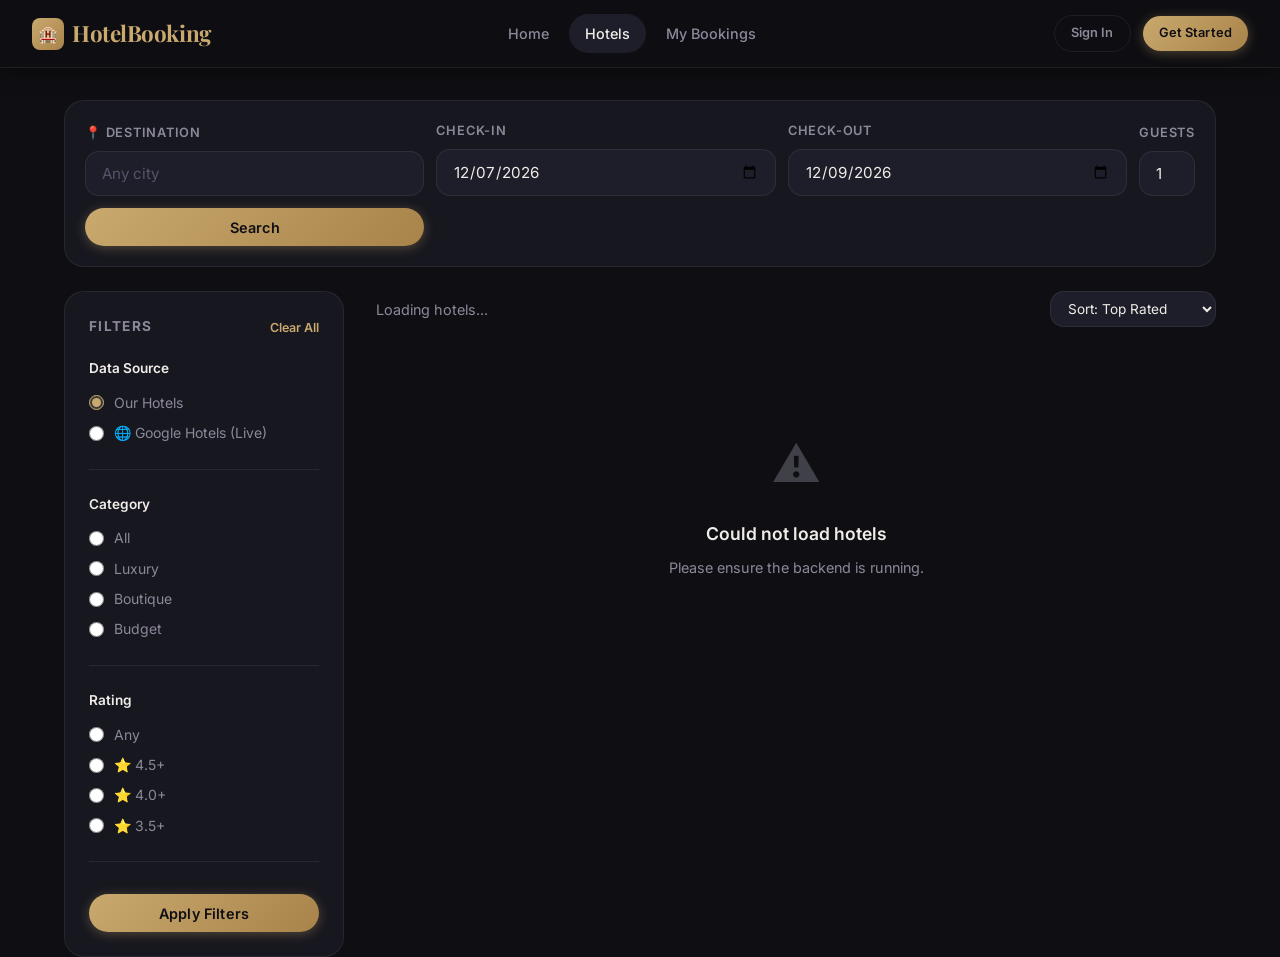
==== frontend/hotel-detail.html @ fed16449 "Hotel Booking Application - Full Stack with SerpAPI Integration" ====
<!DOCTYPE html>
<html lang="en">
<head>
  <meta charset="UTF-8"/>
  <meta name="viewport" content="width=device-width, initial-scale=1.0"/>
  <title>Hotel Details – HotelBooking</title>
  <link rel="stylesheet" href="css/style.css"/>
  <style>
    .hero-hotel {
      height: 480px; position: relative; overflow: hidden;
      margin-top: var(--nav-height);
    }
    .hero-hotel img { width: 100%; height: 100%; object-fit: cover; }
    .hero-hotel-overlay {
      position: absolute; inset: 0;
      background: linear-gradient(to top, rgba(15,15,19,0.95) 0%, rgba(15,15,19,0.3) 60%, transparent 100%);
      display: flex; align-items: flex-end; padding: 2.5rem;
    }
    .hero-hotel-info { max-width: 700px; }
    .hotel-category-badge {
      display: inline-flex; padding: 0.25rem 0.85rem;
      border-radius: var(--radius-full);
      background: rgba(201,169,110,0.15);
      border: 1px solid rgba(201,169,110,0.3);
      color: var(--color-primary); font-size: 0.78rem; font-weight: 700;
      letter-spacing: 0.08em; text-transform: uppercase; margin-bottom: 0.75rem;
    }
    .hotel-detail-name {
      font-family: var(--font-serif); font-size: 2.4rem; font-weight: 700;
      color: var(--color-text); line-height: 1.1; margin-bottom: 0.5rem;
    }
    .hotel-detail-location { font-size: 1rem; color: rgba(255,255,255,0.7); }

    .detail-layout {
      display: grid;
      grid-template-columns: 1fr 360px;
      gap: 2rem;
      padding: 3rem 0;
    }

    .tab-nav {
      display: flex; gap: 0; border-bottom: 1px solid var(--color-border); margin-bottom: 2rem;
    }
    .tab-btn {
      padding: 0.75rem 1.5rem; font-size: 0.9rem; font-weight: 600;
      color: var(--color-text-muted); border-bottom: 2px solid transparent;
      transition: var(--transition); margin-bottom: -1px;
    }
    .tab-btn.active { color: var(--color-primary); border-bottom-color: var(--color-primary); }
    .tab-btn:hover { color: var(--color-text); }
    .tab-content { display: none; }
    .tab-content.active { display: block; }

    /* Info section */
    .hotel-desc { font-size: 1rem; color: var(--color-text-muted); line-height: 1.8; margin-bottom: 2rem; }
    .amenities-grid { display: grid; grid-template-columns: repeat(3, 1fr); gap: 0.75rem; }
    .amenity-item {
      display: flex; align-items: center; gap: 0.5rem;
      padding: 0.65rem 0.875rem;
      background: var(--color-surface);
      border: 1px solid var(--color-border);
      border-radius: var(--radius-md);
      font-size: 0.875rem; color: var(--color-text-muted);
    }

    /* Room cards */
    .rooms-grid { display: flex; flex-direction: column; gap: 1rem; }
    .room-card {
      background: var(--color-surface);
      border: 1px solid var(--color-border);
      border-radius: var(--radius-lg);
      overflow: hidden;
      display: grid;
      grid-template-columns: 200px 1fr auto;
      transition: var(--transition);
    }
    .room-card:hover { border-color: var(--color-primary); box-shadow: 0 0 0 1px rgba(201,169,110,0.2); }
    .room-card-img { height: 100%; min-height: 140px; overflow: hidden; }
    .room-card-img img { width: 100%; height: 100%; object-fit: cover; }
    .room-card-body { padding: 1.25rem; }
    .room-card-type {
      font-size: 0.78rem; font-weight: 700; text-transform: uppercase;
      letter-spacing: 0.08em; color: var(--color-primary); margin-bottom: 0.3rem;
    }
    .room-card-name { font-size: 1rem; font-weight: 700; margin-bottom: 0.3rem; }
    .room-card-desc { font-size: 0.85rem; color: var(--color-text-muted); line-height: 1.5; margin-bottom: 0.75rem; }
    .room-card-amenities { display: flex; flex-wrap: wrap; gap: 0.35rem; }
    .room-card-action {
      padding: 1.25rem;
      display: flex; flex-direction: column;
      align-items: flex-end; justify-content: space-between;
      border-left: 1px solid var(--color-border);
      min-width: 160px;
    }
    .room-price-val { font-size: 1.3rem; font-weight: 700; color: var(--color-primary); }
    .room-price-night { font-size: 0.78rem; color: var(--color-text-muted); }
    .room-capacity { font-size: 0.82rem; color: var(--color-text-muted); margin-top: 0.25rem; }

    /* Booking sidebar */
    .booking-sidebar {
      background: var(--color-surface);
      border: 1px solid var(--color-border);
      border-radius: var(--radius-lg);
      padding: 1.5rem;
      position: sticky;
      top: calc(var(--nav-height) + 1.5rem);
    }
    .booking-sidebar-title { font-family: var(--font-serif); font-size: 1.2rem; font-weight: 700; margin-bottom: 1.25rem; }
    .price-summary { background: var(--color-surface-2); border-radius: var(--radius-md); padding: 1rem; margin: 1rem 0; }
    .price-row { display: flex; justify-content: space-between; font-size: 0.875rem; padding: 0.4rem 0; color: var(--color-text-muted; }
    .price-row.total { color: var(--color-text); font-weight: 700; border-top: 1px solid var(--color-border); margin-top: 0.5rem; padding-top: 0.75rem; font-size: 1rem; }
    .selected-room-info { background: var(--color-primary-glow); border: 1px solid rgba(201,169,110,0.2); border-radius: var(--radius-md); padding: 0.875rem; margin-bottom: 1rem; font-size: 0.875rem; }
    .selected-room-info strong { color: var(--color-primary); display: block; margin-bottom: 0.25rem; }

    @media (max-width: 900px) {
      .detail-layout { grid-template-columns: 1fr; }
      .booking-sidebar { position: static; }
      .room-card { grid-template-columns: 150px 1fr; }
      .room-card-action { display: none; }
      .amenities-grid { grid-template-columns: repeat(2, 1fr); }
    }
  </style>
</head>
<body>
<!-- Navigation -->
<nav class="nav scrolled" id="mainNav">
  <div class="nav-brand" style="cursor:pointer" onclick="window.location='index.html'">
    <div class="nav-brand-icon">🏨</div> HotelBooking
  </div>
  <div class="nav-links">
    <a href="index.html" class="nav-link">Home</a>
    <a href="hotels.html" class="nav-link">Hotels</a>
    <a href="dashboard.html" class="nav-link">My Bookings</a>
  </div>
  <div class="nav-actions" id="navActions">
    <a href="login.html" class="btn btn-ghost btn-sm">Sign In</a>
    <a href="register.html" class="btn btn-primary btn-sm">Get Started</a>
  </div>
</nav>

<!-- Hero Image -->
<div class="hero-hotel" id="hotelHero">
  <div class="skeleton" style="height:100%"></div>
</div>

<div class="container">
  <div style="margin:1.5rem 0">
    <a href="hotels.html" style="color:var(--color-text-muted);font-size:0.875rem">← Back to Hotels</a>
  </div>
  <div class="detail-layout">
    <!-- Main Content -->
    <main>
      <div class="tab-nav">
        <button class="tab-btn active" onclick="showTab('overview')">Overview</button>
        <button class="tab-btn" onclick="showTab('rooms')">Rooms</button>
        <button class="tab-btn" onclick="showTab('amenities')">Amenities</button>
      </div>

      <!-- Overview Tab -->
      <div class="tab-content active" id="tab-overview">
        <div id="hotelDescription" class="hotel-desc">Loading hotel information...</div>
        <div class="section-label" style="margin-bottom:0.75rem">Highlights</div>
        <div class="amenities-grid" id="amenitiesHighlight"></div>
      </div>

      <!-- Rooms Tab -->
      <div class="tab-content" id="tab-rooms">
        <div class="rooms-grid" id="roomsList">
          <div class="loading-overlay"><div class="spinner" style="width:28px;height:28px;border-width:3px"></div>Loading rooms...</div>
        </div>
      </div>

      <!-- Amenities Tab -->
      <div class="tab-content" id="tab-amenities">
        <div class="amenities-grid" id="amenitiesFull"></div>
      </div>
    </main>

    <!-- Booking Sidebar -->
    <aside class="booking-sidebar" id="bookingSidebar">
      <div class="booking-sidebar-title">Book Your Stay</div>

      <div id="selectedRoomInfo" style="display:none"></div>

      <form id="bookingForm" style="display:flex;flex-direction:column;gap:1rem">
        <div class="form-group">
          <label class="form-label">Check-in Date</label>
          <input type="date" id="checkIn" class="form-control" required/>
        </div>
        <div class="form-group">
          <label class="form-label">Check-out Date</label>
          <input type="date" id="checkOut" class="form-control" required/>
        </div>
        <div class="form-group">
          <label class="form-label">Number of Guests</label>
          <select id="guests" class="form-control">
            <option value="1">1 Guest</option><option value="2">2 Guests</option>
            <option value="3">3 Guests</option><option value="4">4 Guests</option>
          </select>
        </div>
        <div class="form-group">
          <label class="form-label">Special Requests (optional)</label>
          <textarea id="specialRequests" class="form-control" rows="2" placeholder="Early check-in, dietary, etc."></textarea>
        </div>

        <div class="price-summary" id="priceSummary" style="display:none">
          <div class="price-row"><span id="priceBreakdown">Room</span><span id="priceNightly"></span></div>
          <div class="price-row"><span>Nights</span><span id="numNights">0</span></div>
          <div class="price-row total"><span>Total</span><span id="totalPrice">₹0</span></div>
        </div>

        <div id="bookingAlert"></div>

        <button type="submit" class="btn btn-primary" id="bookBtn" style="width:100%;justify-content:center" disabled>
          Select a Room First
        </button>
      </form>
    </aside>
  </div>
</div>

<!-- Booking Modal Confirmation -->
<div class="modal-backdrop" id="confirmModal">
  <div class="modal">
    <div class="modal-header">
      <div class="modal-title">Confirm Booking</div>
      <button class="modal-close" onclick="closeModal()">✕</button>
    </div>
    <div id="modalContent"></div>
    <div style="display:flex;gap:0.75rem;margin-top:1.5rem">
      <button class="btn btn-ghost" onclick="closeModal()" style="flex:1;justify-content:center">Cancel</button>
      <button class="btn btn-primary" onclick="confirmBooking()" id="confirmBtn" style="flex:1;justify-content:center">Confirm Booking</button>
    </div>
  </div>
</div>

<div class="toast-container" id="toastContainer"></div>

<script src="js/api.js"></script>
<script src="js/auth.js"></script>
<script>
  const hotelId = new URLSearchParams(window.location.search).get('id');
  let hotel = null, selectedRoom = null;

  if (!hotelId) { window.location.href = 'hotels.html'; }

  function showTab(tab) {
    document.querySelectorAll('.tab-btn').forEach((b, i) => {
      const tabs = ['overview', 'rooms', 'amenities'];
      b.classList.toggle('active', tabs[i] === tab);
    });
    document.querySelectorAll('.tab-content').forEach(c => c.classList.remove('active'));
    document.getElementById('tab-' + tab).classList.add('active');
    if (tab === 'rooms') loadRooms();
  }

  async function loadHotel() {
    try {
      const [hotelRes] = await Promise.all([API.get(`/api/hotels/${hotelId}`)]);
      hotel = hotelRes.data?.data;
      if (!hotel) { window.location.href = 'hotels.html'; return; }

      document.title = `${hotel.name} – HotelBooking`;

      // Hero
      document.getElementById('hotelHero').innerHTML = `
        <img src="${hotel.imageUrl || 'https://images.unsplash.com/photo-1566073771259-6a8506099945?w=1400'}" alt="${hotel.name}" 
             onerror="this.src='https://images.unsplash.com/photo-1566073771259-6a8506099945?w=800'"/>
        <div class="hero-hotel-overlay">
          <div class="hero-hotel-info">
            <div class="hotel-category-badge">${hotel.category || 'Hotel'}</div>
            <div class="hotel-detail-name">${hotel.name}</div>
            <div class="hotel-detail-location">📍 ${hotel.location} &nbsp;•&nbsp; ⭐ ${hotel.rating || '4.5'} / 5</div>
          </div>
        </div>`;

      // Overview tab
      document.getElementById('hotelDescription').textContent = hotel.description || 'No description available.';

      const amenities = (hotel.amenities || '').split(',').filter(Boolean);
      const icons = { WiFi: '📶', Pool: '🏊', Spa: '💆', Gym: '💪', Restaurant: '🍽️', Bar: '🍸', Parking: '🅿️', Beach: '🏖️' };
      document.getElementById('amenitiesHighlight').innerHTML = amenities.slice(0, 6).map(a => `
        <div class="amenity-item">${icons[a.trim()] || '✓'} ${a.trim()}</div>`).join('');
      document.getElementById('amenitiesFull').innerHTML = amenities.map(a => `
        <div class="amenity-item">${icons[a.trim()] || '✓'} ${a.trim()}</div>`).join('');

      // Default dates
      const today = new Date();
      const t1 = new Date(); t1.setDate(today.getDate() + 1);
      const t2 = new Date(); t2.setDate(today.getDate() + 3);
      document.getElementById('checkIn').value = t1.toISOString().split('T')[0];
      document.getElementById('checkOut').value = t2.toISOString().split('T')[0];
      document.getElementById('checkIn').addEventListener('change', updatePrice);
      document.getElementById('checkOut').addEventListener('change', updatePrice);
    } catch (e) {
      console.error(e);
    }
  }

  async function loadRooms() {
    const checkIn = document.getElementById('checkIn').value;
    const checkOut = document.getElementById('checkOut').value;
    const guests = document.getElementById('guests').value;
    const roomsList = document.getElementById('roomsList');
    roomsList.innerHTML = `<div class="loading-overlay"><div class="spinner" style="width:28px;height:28px;border-width:3px"></div>Loading rooms...</div>`;
    try {
      const params = new URLSearchParams();
      if (checkIn) params.set('checkIn', checkIn);
      if (checkOut) params.set('checkOut', checkOut);
      if (guests) params.set('guests', guests);
      const res = await API.get(`/api/hotels/${hotelId}/rooms?${params}`);
      const rooms = res.data?.data || [];
      if (!rooms.length) {
        roomsList.innerHTML = '<div class="empty-state"><div class="empty-state-icon">🛏️</div><h3>No rooms available</h3><p>Try different dates or fewer guests.</p></div>';
        return;
      }
      roomsList.innerHTML = rooms.map(r => `
        <div class="room-card" onclick="selectRoom(${JSON.stringify(r).replaceAll('"', '&quot;')})">
          <div class="room-card-img">
            <img src="${r.imageUrl || 'https://images.unsplash.com/photo-1631049307264-da0ec9d70304?w=400'}" 
                 alt="${r.roomNumber}" loading="lazy" onerror="this.src='https://images.unsplash.com/photo-1631049307264-da0ec9d70304?w=400'"/>
          </div>
          <div class="room-card-body">
            <div class="room-card-type">${r.roomType}</div>
            <div class="room-card-name">Room ${r.roomNumber}</div>
            <div class="room-card-desc">${r.description || ''}</div>
            <div class="room-card-amenities">
              ${(r.amenities || '').split(',').slice(0, 3).map(a => `<span class="amenity-tag">${a.trim()}</span>`).join('')}
            </div>
          </div>
          <div class="room-card-action">
            <div>
              <div class="room-price-val">₹${Number(r.pricePerNight).toLocaleString('en-IN')}</div>
              <div class="room-price-night">per night</div>
              <div class="room-capacity">👥 Up to ${r.capacity} guests</div>
            </div>
            <button class="btn btn-primary btn-sm" onclick="event.stopPropagation();selectRoom(${JSON.stringify(r).replaceAll('"', '&quot;')})">Select</button>
          </div>
        </div>`).join('');
    } catch (e) {
      roomsList.innerHTML = '<div class="empty-state"><div class="empty-state-icon">⚠️</div><h3>Could not load rooms</h3></div>';
    }
  }

  function selectRoom(room) {
    selectedRoom = room;
    document.getElementById('selectedRoomInfo').style.display = 'block';
    document.getElementById('selectedRoomInfo').innerHTML = `
      <div class="selected-room-info">
        <strong>✓ Room Selected</strong>
        ${room.roomType} – Room ${room.roomNumber} • ₹${Number(room.pricePerNight).toLocaleString('en-IN')}/night
      </div>`;
    document.getElementById('bookBtn').disabled = false;
    document.getElementById('bookBtn').textContent = 'Confirm Booking';
    updatePrice();
    document.getElementById('bookingSidebar').scrollIntoView({ behavior: 'smooth', block: 'start' });
    showToast(`Room ${room.roomNumber} selected!`, 'success');
  }

  function updatePrice() {
    if (!selectedRoom) return;
    const ci = document.getElementById('checkIn').value;
    const co = document.getElementById('checkOut').value;
    if (!ci || !co) return;
    const nights = Math.max(1, Math.floor((new Date(co) - new Date(ci)) / 86400000));
    const total = selectedRoom.pricePerNight * nights;
    document.getElementById('priceSummary').style.display = 'block';
    document.getElementById('priceBreakdown').textContent = `₹${Number(selectedRoom.pricePerNight).toLocaleString('en-IN')} × ${nights} night${nights > 1 ? 's' : ''}`;
    document.getElementById('priceNightly').textContent = '';
    document.getElementById('numNights').textContent = nights;
    document.getElementById('totalPrice').textContent = `₹${Number(total).toLocaleString('en-IN')}`;
  }

  document.getElementById('bookingForm').addEventListener('submit', (e) => {
    e.preventDefault();
    if (!selectedRoom) return;
    if (!Auth.isLoggedIn()) {
      window.location.href = 'login.html';
      return;
    }
    const ci = document.getElementById('checkIn').value;
    const co = document.getElementById('checkOut').value;
    const nights = Math.max(1, Math.floor((new Date(co) - new Date(ci)) / 86400000));
    const total = selectedRoom.pricePerNight * nights;
    document.getElementById('modalContent').innerHTML = `
      <p style="font-size:0.9rem;color:var(--color-text-muted);margin-bottom:1rem">Please review your booking details:</p>
      <div style="background:var(--color-surface-2);border-radius:var(--radius-md);padding:1rem;display:flex;flex-direction:column;gap:0.5rem;font-size:0.9rem">
        <div style="display:flex;justify-content:space-between"><span style="color:var(--color-text-muted)">Hotel</span><span>${hotel?.name}</span></div>
        <div style="display:flex;justify-content:space-between"><span style="color:var(--color-text-muted)">Room</span><span>${selectedRoom.roomType} – ${selectedRoom.roomNumber}</span></div>
        <div style="display:flex;justify-content:space-between"><span style="color:var(--color-text-muted)">Check-in</span><span>${ci}</span></div>
        <div style="display:flex;justify-content:space-between"><span style="color:var(--color-text-muted)">Check-out</span><span>${co}</span></div>
        <div style="display:flex;justify-content:space-between"><span style="color:var(--color-text-muted)">Guests</span><span>${document.getElementById('guests').value}</span></div>
        <div style="display:flex;justify-content:space-between;font-weight:700;margin-top:0.5rem;border-top:1px solid var(--color-border);padding-top:0.5rem">
          <span>Total</span><span style="color:var(--color-primary)">₹${Number(total).toLocaleString('en-IN')}</span>
        </div>
      </div>`;
    document.getElementById('confirmModal').classList.add('open');
  });

  async function confirmBooking() {
    const btn = document.getElementById('confirmBtn');
    btn.disabled = true; btn.textContent = 'Booking...';
    try {
      const res = await API.post('/api/bookings', {
        roomId: selectedRoom.id,
        checkInDate: document.getElementById('checkIn').value,
        checkOutDate: document.getElementById('checkOut').value,
        numberOfGuests: parseInt(document.getElementById('guests').value),
        specialRequests: document.getElementById('specialRequests').value
      });
      closeModal();
      const ref = res.data?.data?.bookingReference;
      showToast(`Booking confirmed! Ref: ${ref}`, 'success');
      document.getElementById('bookingAlert').innerHTML = 
        `<div class="alert alert-success">✅ Booking confirmed! Reference: <strong>${ref}</strong>. Check your email for details.</div>`;
      setTimeout(() => window.location.href = 'dashboard.html', 2500);
    } catch (e) {
      const msg = e.response?.data?.message || 'Booking failed. Please try again.';
      document.getElementById('bookingAlert').innerHTML = `<div class="alert alert-error">⚠️ ${msg}</div>`;
      closeModal();
    } finally {
      btn.disabled = false; btn.textContent = 'Confirm Booking';
    }
  }

  function closeModal() { document.getElementById('confirmModal').classList.remove('open'); }

  function showToast(msg, type = 'success') {
    const t = document.createElement('div');
    t.className = `toast ${type}`;
    t.innerHTML = `<span>${type === 'success' ? '✅' : '⚠️'}</span> ${msg}`;
    document.getElementById('toastContainer').appendChild(t);
    setTimeout(() => t.remove(), 4000);
  }

  loadHotel();
</script>
</body>
</html>
---- frontend/css/style.css ----
/* ========================================
   HotelBooking – Design System & Global CSS
   ======================================== */
@import url('https://fonts.googleapis.com/css2?family=Inter:wght@300;400;500;600;700&family=Playfair+Display:wght@600;700&display=swap');

/* ---- CSS Variables ---- */
:root {
  --color-bg: #0f0f13;
  --color-surface: #17171f;
  --color-surface-2: #1e1e2a;
  --color-surface-3: #252535;
  --color-border: rgba(255, 255, 255, 0.07);
  --color-border-hover: rgba(255, 255, 255, 0.15);

  --color-primary: #c9a96e;
  --color-primary-light: #e2c49a;
  --color-primary-dark: #a8834a;
  --color-primary-glow: rgba(201, 169, 110, 0.18);

  --color-text: #f0ede8;
  --color-text-muted: #8b8999;
  --color-text-subtle: #55546a;

  --color-success: #2ea87e;
  --color-warning: #e8a930;
  --color-danger: #e05c65;
  --color-info: #4d91d9;

  --radius-sm: 8px;
  --radius-md: 14px;
  --radius-lg: 20px;
  --radius-xl: 28px;
  --radius-full: 9999px;

  --shadow-sm: 0 2px 8px rgba(0, 0, 0, 0.3);
  --shadow-md: 0 4px 20px rgba(0, 0, 0, 0.4);
  --shadow-lg: 0 8px 40px rgba(0, 0, 0, 0.5);
  --shadow-gold: 0 0 30px rgba(201, 169, 110, 0.25);

  --transition: all 0.25s cubic-bezier(0.4, 0, 0.2, 1);
  --transition-slow: all 0.45s cubic-bezier(0.4, 0, 0.2, 1);

  --font-sans: 'Inter', system-ui, sans-serif;
  --font-serif: 'Playfair Display', Georgia, serif;

  --nav-height: 68px;
}

/* ---- Reset & Base ---- */
*, *::before, *::after { box-sizing: border-box; margin: 0; padding: 0; }

html { scroll-behavior: smooth; font-size: 16px; }

body {
  font-family: var(--font-sans);
  background: var(--color-bg);
  color: var(--color-text);
  line-height: 1.6;
  min-height: 100vh;
  -webkit-font-smoothing: antialiased;
}

a { color: inherit; text-decoration: none; }
img { display: block; max-width: 100%; }
button { cursor: pointer; font-family: inherit; border: none; background: none; }
input, select, textarea { font-family: inherit; }
ul { list-style: none; }

/* ---- Scrollbar ---- */
::-webkit-scrollbar { width: 6px; }
::-webkit-scrollbar-track { background: var(--color-surface); }
::-webkit-scrollbar-thumb { background: var(--color-surface-3); border-radius: var(--radius-full); }

/* ========================================
   NAVIGATION
   ======================================== */
.nav {
  position: fixed;
  top: 0; left: 0; right: 0;
  height: var(--nav-height);
  display: flex;
  align-items: center;
  justify-content: space-between;
  padding: 0 2rem;
  z-index: 100;
  transition: var(--transition);
  background: rgba(15, 15, 19, 0.0);
  backdrop-filter: blur(0px);
}
.nav.scrolled {
  background: rgba(15, 15, 19, 0.92);
  backdrop-filter: blur(20px);
  border-bottom: 1px solid var(--color-border);
  box-shadow: var(--shadow-md);
}
.nav-brand {
  display: flex;
  align-items: center;
  gap: 0.5rem;
  font-family: var(--font-serif);
  font-size: 1.4rem;
  font-weight: 700;
  color: var(--color-primary);
  letter-spacing: -0.02em;
}
.nav-brand-icon {
  width: 32px; height: 32px;
  background: linear-gradient(135deg, var(--color-primary), var(--color-primary-dark));
  border-radius: var(--radius-sm);
  display: flex; align-items: center; justify-content: center;
  font-size: 1rem;
}
.nav-links {
  display: flex;
  align-items: center;
  gap: 0.25rem;
}
.nav-link {
  padding: 0.5rem 1rem;
  border-radius: var(--radius-full);
  font-size: 0.9rem;
  font-weight: 500;
  color: var(--color-text-muted);
  transition: var(--transition);
}
.nav-link:hover, .nav-link.active {
  color: var(--color-text);
  background: var(--color-surface-2);
}
.nav-actions {
  display: flex;
  align-items: center;
  gap: 0.75rem;
}
.nav-user-menu {
  position: relative;
}
.nav-user-btn {
  display: flex;
  align-items: center;
  gap: 0.5rem;
  padding: 0.4rem 1rem 0.4rem 0.4rem;
  border-radius: var(--radius-full);
  border: 1px solid var(--color-border);
  background: var(--color-surface-2);
  color: var(--color-text);
  font-size: 0.875rem;
  font-weight: 500;
  transition: var(--transition);
}
.nav-user-btn:hover {
  border-color: var(--color-border-hover);
  background: var(--color-surface-3);
}
.nav-avatar {
  width: 28px; height: 28px;
  background: linear-gradient(135deg, var(--color-primary), var(--color-primary-dark));
  border-radius: 50%;
  display: flex; align-items: center; justify-content: center;
  font-size: 0.75rem;
  font-weight: 700;
  color: var(--color-bg);
}

/* ---- Dropdown ---- */
.dropdown {
  position: absolute;
  top: calc(100% + 8px);
  right: 0;
  min-width: 200px;
  background: var(--color-surface-2);
  border: 1px solid var(--color-border);
  border-radius: var(--radius-md);
  box-shadow: var(--shadow-lg);
  padding: 0.5rem;
  display: none;
  animation: fadeIn 0.2s ease;
}
.dropdown.open { display: block; }
.dropdown-item {
  display: flex;
  align-items: center;
  gap: 0.75rem;
  padding: 0.6rem 0.75rem;
  border-radius: var(--radius-sm);
  font-size: 0.875rem;
  color: var(--color-text-muted);
  transition: var(--transition);
  cursor: pointer;
}
.dropdown-item:hover { background: var(--color-surface-3); color: var(--color-text); }
.dropdown-item.danger:hover { background: rgba(224, 92, 101, 0.1); color: var(--color-danger); }
.dropdown-divider { height: 1px; background: var(--color-border); margin: 0.4rem 0; }

/* ========================================
   BUTTONS
   ======================================== */
.btn {
  display: inline-flex;
  align-items: center;
  justify-content: center;
  gap: 0.5rem;
  padding: 0.65rem 1.4rem;
  border-radius: var(--radius-full);
  font-size: 0.9rem;
  font-weight: 600;
  transition: var(--transition);
  white-space: nowrap;
  letter-spacing: 0.01em;
}
.btn-primary {
  background: linear-gradient(135deg, var(--color-primary), var(--color-primary-dark));
  color: var(--color-bg);
  box-shadow: 0 2px 12px rgba(201, 169, 110, 0.35);
}
.btn-primary:hover {
  transform: translateY(-1px);
  box-shadow: 0 4px 20px rgba(201, 169, 110, 0.5);
}
.btn-primary:active { transform: translateY(0); }
.btn-ghost {
  background: transparent;
  color: var(--color-text-muted);
  border: 1px solid var(--color-border);
}
.btn-ghost:hover {
  border-color: var(--color-border-hover);
  color: var(--color-text);
  background: var(--color-surface-2);
}
.btn-danger {
  background: rgba(224, 92, 101, 0.12);
  color: var(--color-danger);
  border: 1px solid rgba(224, 92, 101, 0.25);
}
.btn-danger:hover {
  background: rgba(224, 92, 101, 0.2);
  border-color: var(--color-danger);
}
.btn-lg { padding: 0.85rem 2rem; font-size: 1rem; }
.btn-sm { padding: 0.45rem 1rem; font-size: 0.8rem; }
.btn:disabled { opacity: 0.5; cursor: not-allowed; transform: none !important; }

/* ========================================
   FORM ELEMENTS
   ======================================== */
.form-group { display: flex; flex-direction: column; gap: 0.5rem; }
.form-label {
  font-size: 0.8rem;
  font-weight: 600;
  color: var(--color-text-muted);
  text-transform: uppercase;
  letter-spacing: 0.06em;
}
.form-control {
  width: 100%;
  padding: 0.75rem 1rem;
  background: var(--color-surface-2);
  border: 1px solid var(--color-border);
  border-radius: var(--radius-md);
  color: var(--color-text);
  font-size: 0.95rem;
  transition: var(--transition);
  outline: none;
  appearance: none;
}
.form-control:focus {
  border-color: var(--color-primary);
  box-shadow: 0 0 0 3px var(--color-primary-glow);
}
.form-control::placeholder { color: var(--color-text-subtle); }
.form-control:disabled { opacity: 0.5; cursor: not-allowed; }
.form-error {
  font-size: 0.8rem;
  color: var(--color-danger);
  display: none;
}
.form-group.has-error .form-control { border-color: var(--color-danger); }
.form-group.has-error .form-error { display: block; }

/* ========================================
   CARDS
   ======================================== */
.card {
  background: var(--color-surface);
  border: 1px solid var(--color-border);
  border-radius: var(--radius-lg);
  overflow: hidden;
  transition: var(--transition);
}
.card:hover {
  border-color: var(--color-border-hover);
  transform: translateY(-3px);
  box-shadow: var(--shadow-md);
}

/* ---- Hotel Card ---- */
.hotel-card { cursor: pointer; }
.hotel-card-img {
  position: relative;
  height: 200px;
  overflow: hidden;
}
.hotel-card-img img {
  width: 100%; height: 100%;
  object-fit: cover;
  transition: transform 0.55s ease;
}
.hotel-card:hover .hotel-card-img img { transform: scale(1.06); }
.hotel-card-badge {
  position: absolute;
  top: 0.75rem; left: 0.75rem;
  background: rgba(15, 15, 19, 0.85);
  backdrop-filter: blur(8px);
  border: 1px solid var(--color-border);
  border-radius: var(--radius-full);
  padding: 0.2rem 0.65rem;
  font-size: 0.75rem;
  font-weight: 600;
  color: var(--color-primary);
}
.hotel-card-rating {
  position: absolute;
  top: 0.75rem; right: 0.75rem;
  background: rgba(15, 15, 19, 0.85);
  backdrop-filter: blur(8px);
  border-radius: var(--radius-full);
  padding: 0.2rem 0.6rem;
  font-size: 0.8rem;
  font-weight: 600;
  display: flex; align-items: center; gap: 0.25rem;
  color: var(--color-primary);
}
.hotel-card-body { padding: 1.25rem; }
.hotel-card-name {
  font-size: 1.05rem;
  font-weight: 700;
  color: var(--color-text);
  margin-bottom: 0.3rem;
}
.hotel-card-location {
  font-size: 0.83rem;
  color: var(--color-text-muted);
  display: flex; align-items: center; gap: 0.3rem;
  margin-bottom: 0.75rem;
}
.hotel-card-amenities {
  display: flex;
  flex-wrap: wrap;
  gap: 0.4rem;
  margin-bottom: 1rem;
}
.amenity-tag {
  padding: 0.15rem 0.6rem;
  border-radius: var(--radius-full);
  background: var(--color-surface-2);
  border: 1px solid var(--color-border);
  font-size: 0.74rem;
  color: var(--color-text-muted);
}
.hotel-card-footer {
  display: flex;
  align-items: center;
  justify-content: space-between;
  padding-top: 0.75rem;
  border-top: 1px solid var(--color-border);
}
.hotel-card-price {
  font-size: 1.1rem;
  font-weight: 700;
  color: var(--color-primary);
}
.hotel-card-price span {
  font-size: 0.78rem;
  font-weight: 400;
  color: var(--color-text-muted);
}

/* ========================================
   LAYOUT UTILITIES
   ======================================== */
.container {
  width: 100%;
  max-width: 1200px;
  margin: 0 auto;
  padding: 0 1.5rem;
}
.page-content {
  padding-top: calc(var(--nav-height) + 2rem);
  min-height: 100vh;
}
.grid-2 { display: grid; grid-template-columns: repeat(2, 1fr); gap: 1.5rem; }
.grid-3 { display: grid; grid-template-columns: repeat(3, 1fr); gap: 1.5rem; }
.grid-4 { display: grid; grid-template-columns: repeat(4, 1fr); gap: 1.25rem; }
.flex { display: flex; }
.flex-col { display: flex; flex-direction: column; }
.items-center { align-items: center; }
.justify-between { justify-content: space-between; }
.gap-1 { gap: 0.5rem; }
.gap-2 { gap: 1rem; }
.gap-3 { gap: 1.5rem; }
.gap-4 { gap: 2rem; }

/* Text utilities */
.text-primary { color: var(--color-primary); }
.text-muted { color: var(--color-text-muted); }
.text-sm { font-size: 0.875rem; }
.text-lg { font-size: 1.125rem; }
.text-xl { font-size: 1.25rem; }
.font-bold { font-weight: 700; }
.font-serif { font-family: var(--font-serif); }

/* Spacing */
.mt-1 { margin-top: 0.5rem; }
.mt-2 { margin-top: 1rem; }
.mt-3 { margin-top: 1.5rem; }
.mt-4 { margin-top: 2rem; }
.mb-1 { margin-bottom: 0.5rem; }
.mb-2 { margin-bottom: 1rem; }
.mb-3 { margin-bottom: 1.5rem; }
.mb-4 { margin-bottom: 2rem; }

/* ========================================
   SECTION HEADERS
   ======================================== */
.section-header { margin-bottom: 2rem; }
.section-label {
  display: inline-flex;
  align-items: center;
  gap: 0.4rem;
  font-size: 0.78rem;
  font-weight: 600;
  text-transform: uppercase;
  letter-spacing: 0.1em;
  color: var(--color-primary);
  margin-bottom: 0.5rem;
}
.section-label::before {
  content: '';
  width: 18px; height: 1px;
  background: var(--color-primary);
}
.section-title {
  font-family: var(--font-serif);
  font-size: 2rem;
  font-weight: 700;
  color: var(--color-text);
  line-height: 1.2;
}
.section-subtitle {
  margin-top: 0.5rem;
  font-size: 1rem;
  color: var(--color-text-muted);
}

/* ========================================
   STATUS BADGES
   ======================================== */
.badge {
  display: inline-flex;
  align-items: center;
  gap: 0.3rem;
  padding: 0.25rem 0.75rem;
  border-radius: var(--radius-full);
  font-size: 0.78rem;
  font-weight: 600;
}
.badge-success { background: rgba(46, 168, 126, 0.15); color: var(--color-success); }
.badge-warning { background: rgba(232, 169, 48, 0.15); color: var(--color-warning); }
.badge-danger { background: rgba(224, 92, 101, 0.15); color: var(--color-danger); }
.badge-info { background: rgba(77, 145, 217, 0.15); color: var(--color-info); }

/* ========================================
   ALERTS & TOASTS
   ======================================== */
.alert {
  padding: 0.85rem 1.25rem;
  border-radius: var(--radius-md);
  font-size: 0.9rem;
  display: flex;
  align-items: flex-start;
  gap: 0.75rem;
  margin-bottom: 1rem;
}
.alert-error { background: rgba(224, 92, 101, 0.1); border: 1px solid rgba(224, 92, 101, 0.2); color: #f5a0a6; }
.alert-success { background: rgba(46, 168, 126, 0.1); border: 1px solid rgba(46, 168, 126, 0.2); color: #5dd4a8; }

/* Toast notifications */
.toast-container {
  position: fixed;
  bottom: 2rem; right: 2rem;
  z-index: 1000;
  display: flex;
  flex-direction: column;
  gap: 0.75rem;
}
.toast {
  display: flex;
  align-items: center;
  gap: 0.75rem;
  padding: 1rem 1.25rem;
  background: var(--color-surface-2);
  border: 1px solid var(--color-border);
  border-radius: var(--radius-md);
  box-shadow: var(--shadow-lg);
  font-size: 0.9rem;
  max-width: 360px;
  animation: slideInRight 0.35s ease;
}
.toast.success { border-left: 3px solid var(--color-success); }
.toast.error { border-left: 3px solid var(--color-danger); }

/* ========================================
   LOADING SPINNER
   ======================================== */
.spinner {
  width: 20px; height: 20px;
  border: 2px solid rgba(201, 169, 110, 0.2);
  border-top-color: var(--color-primary);
  border-radius: 50%;
  animation: spin 0.7s linear infinite;
}
.loading-overlay {
  display: flex;
  flex-direction: column;
  align-items: center;
  justify-content: center;
  gap: 1rem;
  padding: 4rem;
  color: var(--color-text-muted);
  font-size: 0.9rem;
}

/* ========================================
   EMPTY STATE
   ======================================== */
.empty-state {
  display: flex;
  flex-direction: column;
  align-items: center;
  justify-content: center;
  padding: 5rem 2rem;
  text-align: center;
  color: var(--color-text-muted);
}
.empty-state-icon {
  font-size: 3rem;
  margin-bottom: 1rem;
  opacity: 0.4;
}
.empty-state h3 {
  font-size: 1.1rem;
  font-weight: 600;
  color: var(--color-text);
  margin-bottom: 0.5rem;
}
.empty-state p { font-size: 0.9rem; max-width: 340px; }

/* ========================================
   MODAL
   ======================================== */
.modal-backdrop {
  position: fixed;
  inset: 0;
  background: rgba(0, 0, 0, 0.7);
  backdrop-filter: blur(6px);
  z-index: 200;
  display: none;
  align-items: center;
  justify-content: center;
  animation: fadeIn 0.2s ease;
}
.modal-backdrop.open { display: flex; }
.modal {
  background: var(--color-surface);
  border: 1px solid var(--color-border);
  border-radius: var(--radius-xl);
  padding: 2rem;
  width: 100%;
  max-width: 480px;
  box-shadow: var(--shadow-lg);
  animation: slideUp 0.3s ease;
  position: relative;
}
.modal-header {
  display: flex;
  align-items: flex-start;
  justify-content: space-between;
  margin-bottom: 1.5rem;
}
.modal-title {
  font-family: var(--font-serif);
  font-size: 1.4rem;
  font-weight: 700;
}
.modal-close {
  width: 32px; height: 32px;
  border-radius: var(--radius-sm);
  display: flex; align-items: center; justify-content: center;
  color: var(--color-text-muted);
  transition: var(--transition);
}
.modal-close:hover { background: var(--color-surface-2); color: var(--color-text); }

/* ========================================
   ANIMATIONS
   ======================================== */
@keyframes fadeIn {
  from { opacity: 0; }
  to { opacity: 1; }
}
@keyframes slideUp {
  from { opacity: 0; transform: translateY(20px); }
  to { opacity: 1; transform: translateY(0); }
}
@keyframes slideInRight {
  from { opacity: 0; transform: translateX(40px); }
  to { opacity: 1; transform: translateX(0); }
}
@keyframes spin {
  to { transform: rotate(360deg); }
}
@keyframes float {
  0%, 100% { transform: translateY(0); }
  50% { transform: translateY(-8px); }
}
@keyframes shimmer {
  0% { background-position: -1000px 0; }
  100% { background-position: 1000px 0; }
}

/* Skeleton loader */
.skeleton {
  background: linear-gradient(90deg, var(--color-surface-2) 25%, var(--color-surface-3) 50%, var(--color-surface-2) 75%);
  background-size: 1000px 100%;
  animation: shimmer 1.8s infinite;
  border-radius: var(--radius-sm);
}

/* ========================================
   FOOTER
   ======================================== */
.footer {
  margin-top: 6rem;
  padding: 3rem 0 2rem;
  border-top: 1px solid var(--color-border);
  text-align: center;
  color: var(--color-text-subtle);
  font-size: 0.85rem;
}
.footer-brand {
  font-family: var(--font-serif);
  font-size: 1.2rem;
  color: var(--color-primary);
  margin-bottom: 0.5rem;
}

/* ========================================
   RESPONSIVE
   ======================================== */
@media (max-width: 1024px) {
  .grid-4 { grid-template-columns: repeat(2, 1fr); }
  .grid-3 { grid-template-columns: repeat(2, 1fr); }
}

@media (max-width: 768px) {
  .nav { padding: 0 1rem; }
  .nav-links { display: none; }
  .container { padding: 0 1rem; }
  .grid-2, .grid-3, .grid-4 { grid-template-columns: 1fr; }
  .section-title { font-size: 1.5rem; }
  .modal { margin: 1rem; }
}
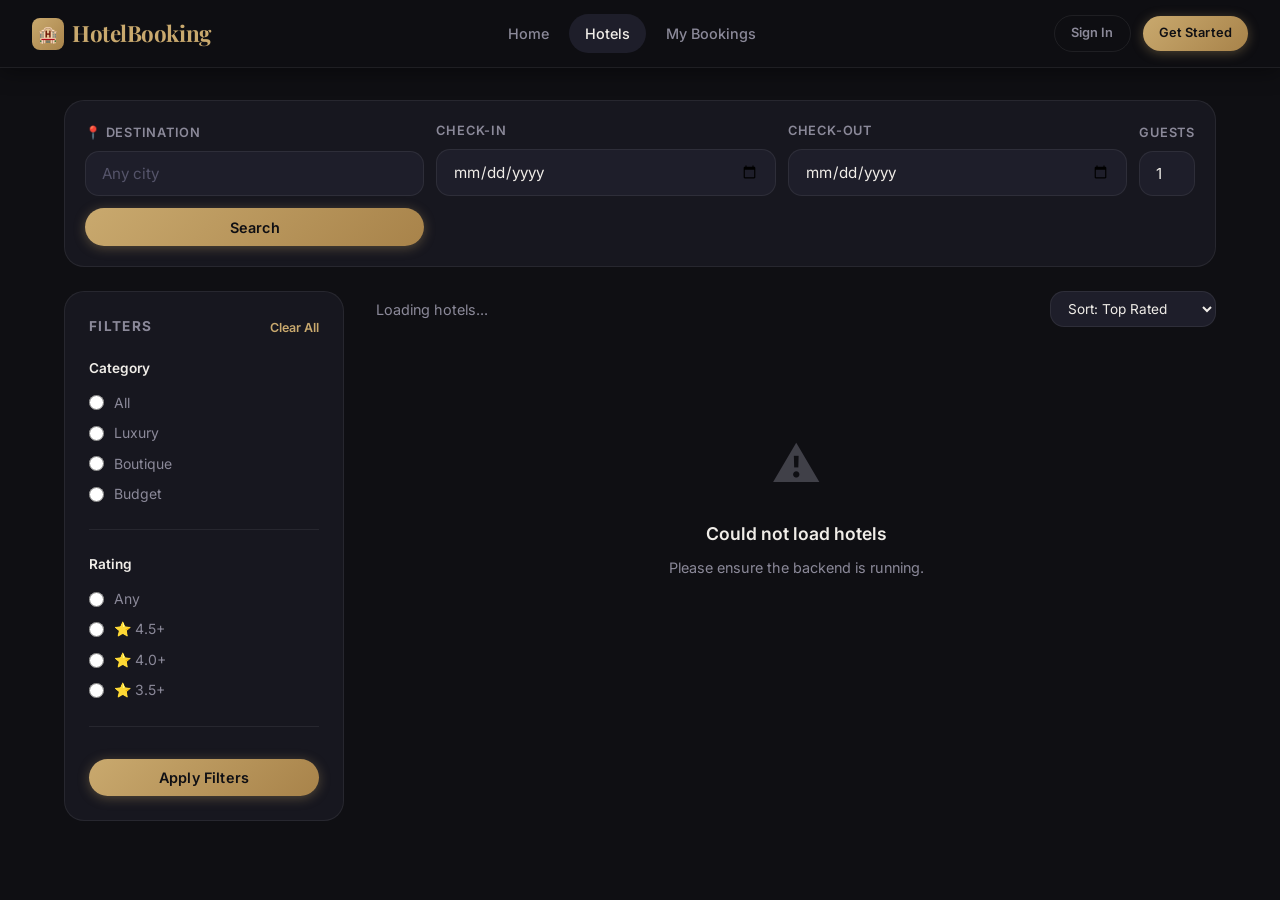
==== commit 51122d84: "Replace repo with completed hotel booking application" ====
--- a/frontend/hotel-detail.html
+++ b/frontend/hotel-detail.html
@@ -107,7 +107,7 @@
     }
     .booking-sidebar-title { font-family: var(--font-serif); font-size: 1.2rem; font-weight: 700; margin-bottom: 1.25rem; }
     .price-summary { background: var(--color-surface-2); border-radius: var(--radius-md); padding: 1rem; margin: 1rem 0; }
-    .price-row { display: flex; justify-content: space-between; font-size: 0.875rem; padding: 0.4rem 0; color: var(--color-text-muted; }
+    .price-row { display: flex; justify-content: space-between; font-size: 0.875rem; padding: 0.4rem 0; color: var(--color-text-muted); }
     .price-row.total { color: var(--color-text); font-weight: 700; border-top: 1px solid var(--color-border); margin-top: 0.5rem; padding-top: 0.75rem; font-size: 1rem; }
     .selected-room-info { background: var(--color-primary-glow); border: 1px solid rgba(201,169,110,0.2); border-radius: var(--radius-md); padding: 0.875rem; margin-bottom: 1rem; font-size: 0.875rem; }
     .selected-room-info strong { color: var(--color-primary); display: block; margin-bottom: 0.25rem; }
@@ -244,6 +244,13 @@
 
   if (!hotelId) { window.location.href = 'hotels.html'; }
 
+  function refreshRoomAvailability() {
+    updatePrice();
+    if (document.getElementById('tab-rooms').classList.contains('active')) {
+      loadRooms();
+    }
+  }
+
   function showTab(tab) {
     document.querySelectorAll('.tab-btn').forEach((b, i) => {
       const tabs = ['overview', 'rooms', 'amenities'];
@@ -290,8 +297,9 @@
       const t2 = new Date(); t2.setDate(today.getDate() + 3);
       document.getElementById('checkIn').value = t1.toISOString().split('T')[0];
       document.getElementById('checkOut').value = t2.toISOString().split('T')[0];
-      document.getElementById('checkIn').addEventListener('change', updatePrice);
-      document.getElementById('checkOut').addEventListener('change', updatePrice);
+      document.getElementById('checkIn').addEventListener('change', refreshRoomAvailability);
+      document.getElementById('checkOut').addEventListener('change', refreshRoomAvailability);
+      document.getElementById('guests').addEventListener('change', refreshRoomAvailability);
     } catch (e) {
       console.error(e);
     }
@@ -409,10 +417,17 @@
         specialRequests: document.getElementById('specialRequests').value
       });
       closeModal();
-      const ref = res.data?.data?.bookingReference;
-      showToast(`Booking confirmed! Ref: ${ref}`, 'success');
+      const booking = res.data?.data;
+      const ref = booking?.bookingReference;
+      const status = booking?.status || 'PENDING';
+      const isConfirmed = status === 'CONFIRMED';
+      const headline = isConfirmed ? 'Booking confirmed!' : 'Booking request submitted!';
+      const detail = isConfirmed
+        ? 'Your stay is confirmed.'
+        : `Your booking is currently ${status}.`;
+      showToast(`${headline} Ref: ${ref}`, 'success');
       document.getElementById('bookingAlert').innerHTML = 
-        `<div class="alert alert-success">✅ Booking confirmed! Reference: <strong>${ref}</strong>. Check your email for details.</div>`;
+        `<div class="alert alert-success">✅ ${detail} Reference: <strong>${ref}</strong>.</div>`;
       setTimeout(() => window.location.href = 'dashboard.html', 2500);
     } catch (e) {
       const msg = e.response?.data?.message || 'Booking failed. Please try again.';
